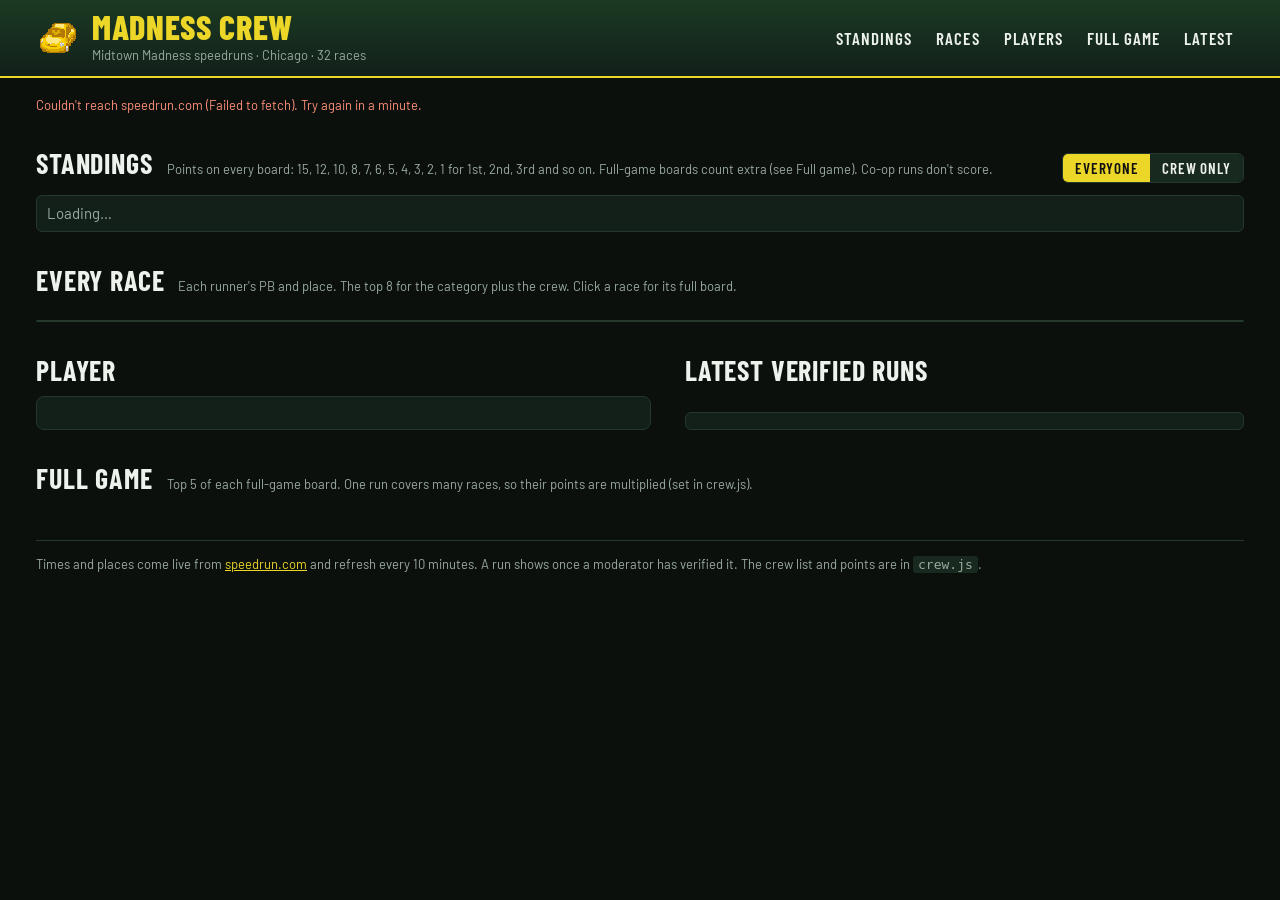
==== CREW_SITE/index.html @ ba0170bf "Add files via upload" ====
<!doctype html>
<html lang="en">
<head>
<meta charset="utf-8">
<meta name="viewport" content="width=device-width, initial-scale=1">
<title>Madness Crew</title>
<meta name="description" content="Midtown Madness speedrun standings, every race's PBs and the latest verified runs, live from speedrun.com.">
<link rel="icon" href="img/trophy-1.png">
<link rel="preconnect" href="https://fonts.googleapis.com">
<link rel="stylesheet" href="https://fonts.googleapis.com/css2?family=Barlow+Condensed:wght@600;700;800&family=Barlow:wght@400;500;600&display=swap">
<link rel="stylesheet" href="style.css">
</head>
<body>
<header class="site-head">
  <div class="wrap head-row">
    <a class="brand" href="#top"><img src="img/trophy-1.png" alt=""><span><b id="site-name">Madness Crew</b><small>Midtown Madness speedruns · Chicago · 32 races</small></span></a>
    <nav aria-label="Sections"><a href="#standings">Standings</a><a href="#races">Races</a><a href="#player">Players</a><a href="#fullgame">Full game</a><a href="#latest">Latest</a></nav>
  </div>
</header>

<main class="wrap" id="top">
  <p class="status" id="status" role="status">Loading the boards from speedrun.com…</p>

  <section id="standings">
    <div class="sec-head">
      <h2>Standings</h2>
      <p class="sub" id="points-rule"></p>
      <div class="seg" role="group" aria-label="Who to show">
        <button type="button" id="show-all" aria-pressed="true">Everyone</button>
        <button type="button" id="show-crew" aria-pressed="false">Crew only</button>
      </div>
    </div>
    <div class="tw"><table id="standings-table"><tbody><tr><td class="loading">Loading…</td></tr></tbody></table></div>
  </section>

  <section id="races">
    <div class="sec-head">
      <h2>Every race</h2>
      <p class="sub">Each runner's PB and place. The top 8 for the category plus the crew. Click a race for its full board.</p>
    </div>
    <div class="tabs" role="tablist" id="cat-tabs"></div>
    <div class="tw"><table class="grid" id="grid"></table></div>
  </section>

  <div class="twocol">
    <section id="player">
      <div class="sec-head"><h2>Player</h2></div>
      <div class="card" id="card"></div>
    </section>
    <section id="latest">
      <div class="sec-head"><h2>Latest verified runs</h2></div>
      <div class="feed" id="feed"></div>
    </section>
  </div>

  <section id="fullgame">
    <div class="sec-head"><h2>Full game</h2><p class="sub">Top 5 of each full-game board. One run covers many races, so their points are multiplied (set in crew.js).</p></div>
    <div class="fg" id="fg"></div>
  </section>

  <footer class="foot">
    Times and places come live from <a href="https://www.speedrun.com/midtown1" rel="noopener">speedrun.com</a> and refresh every 10 minutes. A run shows once a moderator has verified it.
    The crew list and points are in <code>crew.js</code>.
  </footer>
</main>

<script src="crew.js"></script>
<script src="app.js"></script>
</body>
</html>
---- CREW_SITE/style.css ----
/* Madness Crew - MM1's menu colours: dark green panels, yellow titles. One dark look on purpose. */
:root {
  --bg: #0b100d; --panel: #122019; --panel2: #18291f; --line: #24392c; --fg: #eef2ec; --dim: #9aab9f;
  --yellow: #ecd628; --green: #46dc5a; --crew: rgba(236, 214, 40, .12);
  --display: "Barlow Condensed", "Arial Narrow", sans-serif;
  --body: "Barlow", "Segoe UI", system-ui, sans-serif;
  color-scheme: dark;
}
* { box-sizing: border-box; }
html { scroll-behavior: smooth; scroll-padding-top: 76px; }
@media (prefers-reduced-motion: reduce) { html { scroll-behavior: auto; } }
body { margin: 0; background: var(--bg); color: var(--fg); font: 15px/1.45 var(--body); }
a { color: var(--yellow); }
code { font-size: 13px; background: var(--panel2); padding: 1px 5px; border-radius: 3px; }
.wrap { max-width: 1240px; margin: 0 auto; padding-left: max(16px, env(safe-area-inset-left, 0px)); padding-right: max(16px, env(safe-area-inset-right, 0px)); }

.site-head { position: sticky; top: 0; z-index: 5; background: linear-gradient(180deg, #1b3a24, #122019); border-bottom: 2px solid var(--yellow); }
.head-row { display: flex; gap: 10px 20px; align-items: center; justify-content: space-between; flex-wrap: wrap; padding-block: 10px; }
.brand { display: flex; gap: 12px; align-items: center; text-decoration: none; color: var(--fg); }
.brand img { width: 44px; height: auto; image-rendering: pixelated; }
.brand b { display: block; font: 800 clamp(24px, 4vw, 34px)/1 var(--display); letter-spacing: .02em; color: var(--yellow); text-transform: uppercase; }
.brand small { color: var(--dim); font-size: 13px; }
nav { display: flex; gap: 4px; flex-wrap: wrap; }
nav a { font: 600 17px var(--display); letter-spacing: .06em; text-transform: uppercase; color: var(--fg); text-decoration: none; padding: 4px 10px; border-radius: 4px; }
nav a:hover, nav a:focus-visible { background: var(--panel2); outline: none; }

main { padding-block: 18px 56px; display: grid; gap: 34px; }
.status { margin: 0; color: var(--dim); font-size: 13px; }
.status.err { color: #ff8f7a; }
section { display: grid; gap: 12px; min-width: 0; }
.sec-head { display: flex; gap: 6px 14px; align-items: baseline; flex-wrap: wrap; }
h2 { margin: 0; font: 700 28px/1 var(--display); letter-spacing: .03em; text-transform: uppercase; }
.sub { margin: 0; color: var(--dim); font-size: 13px; flex: 1 1 260px; }

.seg { display: inline-flex; border: 1px solid var(--line); border-radius: 6px; overflow: hidden; }
.seg button, .tabs button { font: 600 15px var(--display); letter-spacing: .05em; text-transform: uppercase; color: var(--fg); background: var(--panel2); border: 0; padding: 5px 12px; cursor: pointer; }
.seg button[aria-pressed="true"], .tabs button[aria-selected="true"] { background: var(--yellow); color: #111; }
button:focus-visible, select:focus-visible { outline: 2px solid var(--green); outline-offset: 2px; }
.tabs { display: flex; gap: 6px; flex-wrap: wrap; }
.tabs button { border: 1px solid var(--line); border-radius: 4px; }

.tw { overflow-x: auto; border: 1px solid var(--line); border-radius: 6px; background: var(--panel); }
table { border-collapse: collapse; width: 100%; font-variant-numeric: tabular-nums; }
th, td { padding: 7px 10px; text-align: left; border-bottom: 1px solid var(--line); white-space: nowrap; }
th { font: 600 14px var(--display); letter-spacing: .08em; text-transform: uppercase; color: var(--dim); background: var(--panel2); }
tr:last-child td { border-bottom: none; }
td.num, th.num { text-align: right; }
td.loading { color: var(--dim); }
tr.crew td { background: var(--crew); }
tr.crew td.who { color: var(--yellow); }
.who { display: flex; gap: 8px; align-items: center; font-weight: 600; }
.who button { all: unset; cursor: pointer; }
.who button:hover { text-decoration: underline; }
.who button:focus-visible { outline: 2px solid var(--green); }
.tag { font: 700 11px var(--display); letter-spacing: .1em; text-transform: uppercase; color: #111; background: var(--yellow); border-radius: 3px; padding: 0 5px; }
.av { width: 26px; height: 26px; border-radius: 6px; position: relative; flex: none; display: grid; place-items: center; font: 600 15px var(--display); color: #fff; }
.av img.pic { position: absolute; inset: 0; width: 100%; height: 100%; border-radius: inherit; display: block; object-fit: cover; }
.av img.flag { position: absolute; right: -4px; bottom: -3px; width: 14px; height: auto; border: 1px solid #000; }
.cup { height: 18px; width: auto; image-rendering: pixelated; vertical-align: -4px; }
.cups { display: flex; gap: 10px; align-items: center; }
.cups span { display: inline-flex; gap: 3px; align-items: center; min-width: 34px; }
.rank { font: 600 18px var(--display); color: var(--dim); width: 28px; }
.pts { font: 700 20px var(--display); color: var(--yellow); }
.place { color: var(--dim); font-size: 12px; }

.grid td.cell { text-align: right; }
.grid td.cell .t { display: inline-flex; gap: 4px; align-items: center; justify-content: flex-end; }
.grid td.cell.p1 { color: var(--yellow); font-weight: 600; }
.grid td.empty { color: #4b5c50; text-align: center; }
.grid td.race button { all: unset; cursor: pointer; font-weight: 600; }
.grid td.race button:hover { color: var(--yellow); }
.grid td.race button:focus-visible { outline: 2px solid var(--green); }
.grid td.mode { color: var(--dim); font-size: 13px; }
.grid th.pl .who { justify-content: flex-end; font: 600 13px var(--body); letter-spacing: 0; text-transform: none; color: var(--fg); }
.grid th.pl.crewcol .who { color: var(--yellow); }
.grid tr.open td { background: var(--panel2); }
.grid tr.board-row td { background: var(--bg); padding: 10px 12px 14px; white-space: normal; }
.board { display: grid; gap: 4px; max-width: 520px; }
.board-line { display: grid; grid-template-columns: 34px minmax(0, 1fr) auto auto; gap: 10px; align-items: center; }
.board-line.crew { color: var(--yellow); }
.board-line .when { color: var(--dim); font-size: 12px; }

.twocol { display: grid; gap: 34px; grid-template-columns: minmax(0, 1.1fr) minmax(0, 1fr); }
@media (max-width: 860px) { .twocol { grid-template-columns: 1fr; } }
.card { background: var(--panel); border: 1px solid var(--line); border-radius: 8px; padding: 16px; display: grid; gap: 14px; min-width: 0; }
.card-head { display: flex; gap: 14px; align-items: center; flex-wrap: wrap; }
.card-head .av { width: 72px; height: 72px; border-radius: 12px; font-size: 40px; }
.card-head .av img.flag { right: -6px; bottom: -4px; width: 30px; }
.card-head h3 { margin: 0; font: 700 34px/1 var(--display); }
.card-head .meta { color: var(--dim); }
.card-head select { font: inherit; background: var(--bg); color: var(--fg); border: 1px solid var(--line); border-radius: 4px; padding: 5px 8px; margin-left: auto; max-width: 100%; }
.stats { display: grid; grid-template-columns: repeat(4, minmax(0, 1fr)); gap: 8px; }
.stat { background: var(--panel2); border-radius: 6px; padding: 8px 10px; display: grid; gap: 2px; }
.stat b { font: 700 26px/1 var(--display); color: var(--yellow); font-variant-numeric: tabular-nums; }
.stat span { color: var(--dim); font-size: 12px; text-transform: uppercase; letter-spacing: .06em; }
@media (max-width: 480px) { .stats { grid-template-columns: repeat(2, minmax(0, 1fr)); } }
.card .tw { background: var(--panel2); }

.feed { border: 1px solid var(--line); border-radius: 6px; overflow: hidden; background: var(--panel); }
.feed-row { display: grid; grid-template-columns: auto minmax(0, 1fr) auto; gap: 10px; align-items: center; padding: 8px 12px; border-bottom: 1px solid var(--line); }
.feed-row:last-child { border-bottom: none; }
.feed-row.crew { background: var(--crew); }
.feed-row .what { min-width: 0; overflow: hidden; text-overflow: ellipsis; white-space: nowrap; }
.feed-row .what small { color: var(--dim); }
.feed-row .tm { font-variant-numeric: tabular-nums; font-weight: 600; display: inline-flex; gap: 6px; align-items: center; }

.fg { display: grid; gap: 14px; grid-template-columns: repeat(auto-fit, minmax(260px, 1fr)); }
.fg-card { background: var(--panel); border: 1px solid var(--line); border-radius: 8px; padding: 12px 14px; display: grid; gap: 6px; align-content: start; }
.fg-card h3 { margin: 0 0 4px; font: 700 20px var(--display); text-transform: uppercase; letter-spacing: .03em; }
.fg-line { display: grid; grid-template-columns: 34px minmax(0, 1fr) auto; gap: 8px; align-items: center; }
.fg-line.crew { color: var(--yellow); }
.fg-line .tm { font-variant-numeric: tabular-nums; }
.none { color: var(--dim); font-size: 14px; }

.foot { color: var(--dim); font-size: 13px; border-top: 1px solid var(--line); padding-top: 14px; }
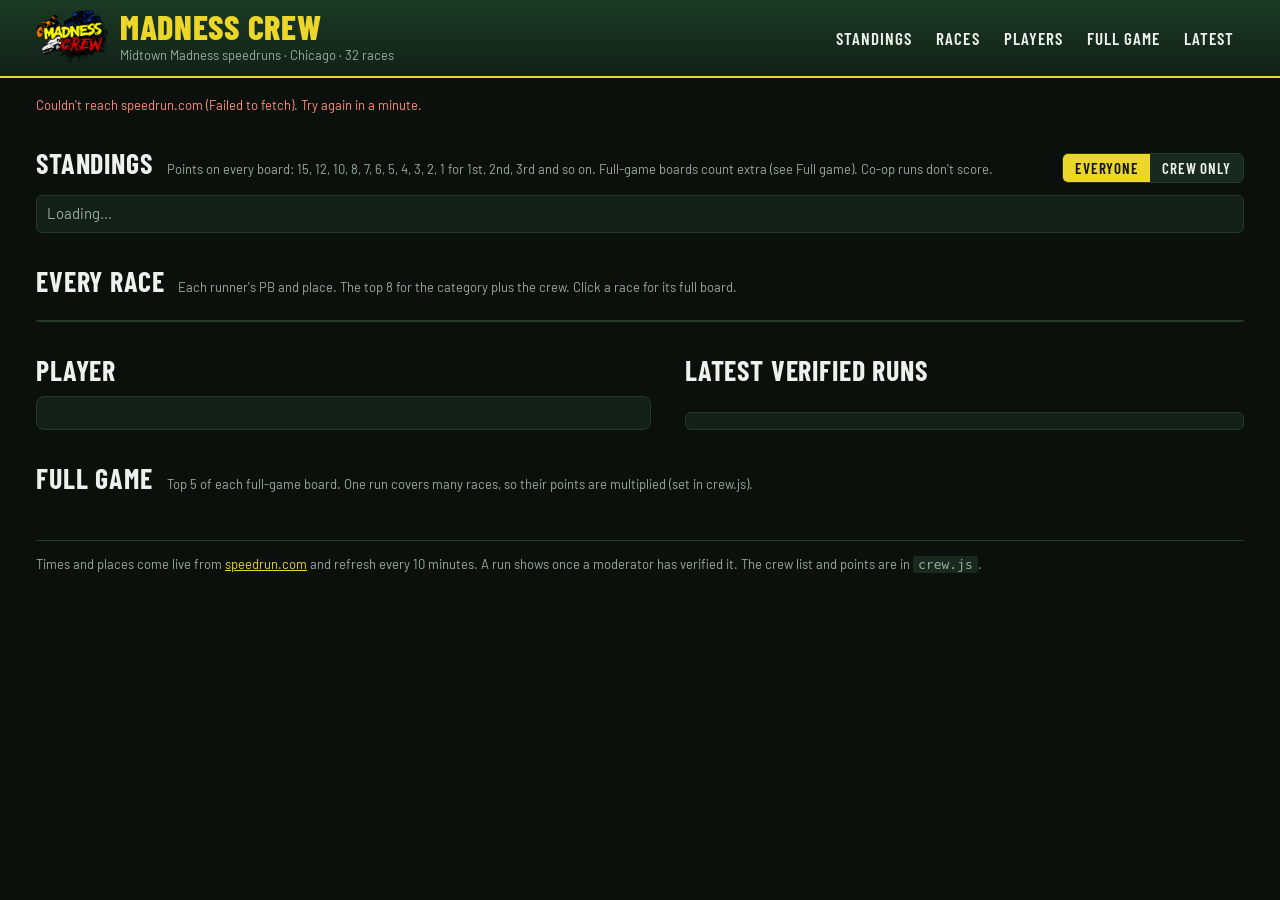
==== commit d064aae5: "Add files via upload" ====
--- a/CREW_SITE/index.html
+++ b/CREW_SITE/index.html
@@ -1,70 +1,77 @@
-<!doctype html>
-<html lang="en">
-<head>
-<meta charset="utf-8">
-<meta name="viewport" content="width=device-width, initial-scale=1">
-<title>Madness Crew</title>
-<meta name="description" content="Midtown Madness speedrun standings, every race's PBs and the latest verified runs, live from speedrun.com.">
-<link rel="icon" href="img/trophy-1.png">
-<link rel="preconnect" href="https://fonts.googleapis.com">
-<link rel="stylesheet" href="https://fonts.googleapis.com/css2?family=Barlow+Condensed:wght@600;700;800&family=Barlow:wght@400;500;600&display=swap">
-<link rel="stylesheet" href="style.css">
-</head>
-<body>
-<header class="site-head">
-  <div class="wrap head-row">
-    <a class="brand" href="#top"><img src="img/trophy-1.png" alt=""><span><b id="site-name">Madness Crew</b><small>Midtown Madness speedruns · Chicago · 32 races</small></span></a>
-    <nav aria-label="Sections"><a href="#standings">Standings</a><a href="#races">Races</a><a href="#player">Players</a><a href="#fullgame">Full game</a><a href="#latest">Latest</a></nav>
-  </div>
-</header>
-
-<main class="wrap" id="top">
-  <p class="status" id="status" role="status">Loading the boards from speedrun.com…</p>
-
-  <section id="standings">
-    <div class="sec-head">
-      <h2>Standings</h2>
-      <p class="sub" id="points-rule"></p>
-      <div class="seg" role="group" aria-label="Who to show">
-        <button type="button" id="show-all" aria-pressed="true">Everyone</button>
-        <button type="button" id="show-crew" aria-pressed="false">Crew only</button>
-      </div>
-    </div>
-    <div class="tw"><table id="standings-table"><tbody><tr><td class="loading">Loading…</td></tr></tbody></table></div>
-  </section>
-
-  <section id="races">
-    <div class="sec-head">
-      <h2>Every race</h2>
-      <p class="sub">Each runner's PB and place. The top 8 for the category plus the crew. Click a race for its full board.</p>
-    </div>
-    <div class="tabs" role="tablist" id="cat-tabs"></div>
-    <div class="tw"><table class="grid" id="grid"></table></div>
-  </section>
-
-  <div class="twocol">
-    <section id="player">
-      <div class="sec-head"><h2>Player</h2></div>
-      <div class="card" id="card"></div>
-    </section>
-    <section id="latest">
-      <div class="sec-head"><h2>Latest verified runs</h2></div>
-      <div class="feed" id="feed"></div>
-    </section>
-  </div>
-
-  <section id="fullgame">
-    <div class="sec-head"><h2>Full game</h2><p class="sub">Top 5 of each full-game board. One run covers many races, so their points are multiplied (set in crew.js).</p></div>
-    <div class="fg" id="fg"></div>
-  </section>
-
-  <footer class="foot">
-    Times and places come live from <a href="https://www.speedrun.com/midtown1" rel="noopener">speedrun.com</a> and refresh every 10 minutes. A run shows once a moderator has verified it.
-    The crew list and points are in <code>crew.js</code>.
-  </footer>
-</main>
-
-<script src="crew.js"></script>
-<script src="app.js"></script>
-</body>
-</html>
+<!doctype html>
+<html lang="en">
+<head>
+<meta charset="utf-8">
+<meta name="viewport" content="width=device-width, initial-scale=1">
+<title>Madness Crew</title>
+<meta name="description" content="Midtown Madness speedrun standings, every race's PBs and the latest verified runs, live from speedrun.com.">
+<link rel="icon" href="img/logo.png">
+<link rel="preconnect" href="https://fonts.googleapis.com">
+<link rel="stylesheet" href="https://fonts.googleapis.com/css2?family=Barlow+Condensed:wght@600;700;800&family=Barlow:wght@400;500;600&display=swap">
+<script>
+  // load style.css, crew.js and app.js fresh at least every 10 minutes, so a change on GitHub
+  // reaches everyone without a hard refresh (browsers otherwise keep their old copies)
+  window.FRESH = Math.floor(Date.now() / 600000);
+  document.write('<link rel="stylesheet" href="style.css?t=' + window.FRESH + '">');
+</script>
+</head>
+<body>
+<header class="site-head">
+  <div class="wrap head-row">
+    <a class="brand" href="#top"><img src="img/logo.png" alt="Madness Crew logo"><span><b id="site-name">Madness Crew</b><small>Midtown Madness speedruns · Chicago · 32 races</small></span></a>
+    <nav aria-label="Sections"><a href="#standings">Standings</a><a href="#races">Races</a><a href="#player">Players</a><a href="#fullgame">Full game</a><a href="#latest">Latest</a></nav>
+  </div>
+</header>
+
+<main class="wrap" id="top">
+  <p class="status" id="status" role="status">Loading the boards from speedrun.com…</p>
+
+  <section id="standings">
+    <div class="sec-head">
+      <h2>Standings</h2>
+      <p class="sub" id="points-rule"></p>
+      <div class="seg" role="group" aria-label="Who to show">
+        <button type="button" id="show-all" aria-pressed="true">Everyone</button>
+        <button type="button" id="show-crew" aria-pressed="false">Crew only</button>
+      </div>
+    </div>
+    <div class="tw"><table id="standings-table"><tbody><tr><td class="loading">Loading…</td></tr></tbody></table></div>
+  </section>
+
+  <section id="races">
+    <div class="sec-head">
+      <h2>Every race</h2>
+      <p class="sub">Each runner's PB and place. The top 8 for the category plus the crew. Click a race for its full board.</p>
+    </div>
+    <div class="tabs" role="tablist" id="cat-tabs"></div>
+    <div class="tw"><table class="grid" id="grid"></table></div>
+  </section>
+
+  <div class="twocol">
+    <section id="player">
+      <div class="sec-head"><h2>Player</h2></div>
+      <div class="card" id="card"></div>
+    </section>
+    <section id="latest">
+      <div class="sec-head"><h2>Latest verified runs</h2></div>
+      <div class="feed" id="feed"></div>
+    </section>
+  </div>
+
+  <section id="fullgame">
+    <div class="sec-head"><h2>Full game</h2><p class="sub">Top 5 of each full-game board. One run covers many races, so their points are multiplied (set in crew.js).</p></div>
+    <div class="fg" id="fg"></div>
+  </section>
+
+  <footer class="foot">
+    Times and places come live from <a href="https://www.speedrun.com/midtown1" rel="noopener">speedrun.com</a> and refresh every 10 minutes. A run shows once a moderator has verified it.
+    The crew list and points are in <code>crew.js</code>.
+  </footer>
+</main>
+
+<script>
+  document.write('<script src="crew.js?t=' + window.FRESH + '"><\/script>');
+  document.write('<script src="app.js?t=' + window.FRESH + '"><\/script>');
+</script>
+</body>
+</html>
--- a/CREW_SITE/style.css
+++ b/CREW_SITE/style.css
@@ -1,115 +1,115 @@
-/* Madness Crew - MM1's menu colours: dark green panels, yellow titles. One dark look on purpose. */
-:root {
-  --bg: #0b100d; --panel: #122019; --panel2: #18291f; --line: #24392c; --fg: #eef2ec; --dim: #9aab9f;
-  --yellow: #ecd628; --green: #46dc5a; --crew: rgba(236, 214, 40, .12);
-  --display: "Barlow Condensed", "Arial Narrow", sans-serif;
-  --body: "Barlow", "Segoe UI", system-ui, sans-serif;
-  color-scheme: dark;
-}
-* { box-sizing: border-box; }
-html { scroll-behavior: smooth; scroll-padding-top: 76px; }
-@media (prefers-reduced-motion: reduce) { html { scroll-behavior: auto; } }
-body { margin: 0; background: var(--bg); color: var(--fg); font: 15px/1.45 var(--body); }
-a { color: var(--yellow); }
-code { font-size: 13px; background: var(--panel2); padding: 1px 5px; border-radius: 3px; }
-.wrap { max-width: 1240px; margin: 0 auto; padding-left: max(16px, env(safe-area-inset-left, 0px)); padding-right: max(16px, env(safe-area-inset-right, 0px)); }
-
-.site-head { position: sticky; top: 0; z-index: 5; background: linear-gradient(180deg, #1b3a24, #122019); border-bottom: 2px solid var(--yellow); }
-.head-row { display: flex; gap: 10px 20px; align-items: center; justify-content: space-between; flex-wrap: wrap; padding-block: 10px; }
-.brand { display: flex; gap: 12px; align-items: center; text-decoration: none; color: var(--fg); }
-.brand img { width: 44px; height: auto; image-rendering: pixelated; }
-.brand b { display: block; font: 800 clamp(24px, 4vw, 34px)/1 var(--display); letter-spacing: .02em; color: var(--yellow); text-transform: uppercase; }
-.brand small { color: var(--dim); font-size: 13px; }
-nav { display: flex; gap: 4px; flex-wrap: wrap; }
-nav a { font: 600 17px var(--display); letter-spacing: .06em; text-transform: uppercase; color: var(--fg); text-decoration: none; padding: 4px 10px; border-radius: 4px; }
-nav a:hover, nav a:focus-visible { background: var(--panel2); outline: none; }
-
-main { padding-block: 18px 56px; display: grid; gap: 34px; }
-.status { margin: 0; color: var(--dim); font-size: 13px; }
-.status.err { color: #ff8f7a; }
-section { display: grid; gap: 12px; min-width: 0; }
-.sec-head { display: flex; gap: 6px 14px; align-items: baseline; flex-wrap: wrap; }
-h2 { margin: 0; font: 700 28px/1 var(--display); letter-spacing: .03em; text-transform: uppercase; }
-.sub { margin: 0; color: var(--dim); font-size: 13px; flex: 1 1 260px; }
-
-.seg { display: inline-flex; border: 1px solid var(--line); border-radius: 6px; overflow: hidden; }
-.seg button, .tabs button { font: 600 15px var(--display); letter-spacing: .05em; text-transform: uppercase; color: var(--fg); background: var(--panel2); border: 0; padding: 5px 12px; cursor: pointer; }
-.seg button[aria-pressed="true"], .tabs button[aria-selected="true"] { background: var(--yellow); color: #111; }
-button:focus-visible, select:focus-visible { outline: 2px solid var(--green); outline-offset: 2px; }
-.tabs { display: flex; gap: 6px; flex-wrap: wrap; }
-.tabs button { border: 1px solid var(--line); border-radius: 4px; }
-
-.tw { overflow-x: auto; border: 1px solid var(--line); border-radius: 6px; background: var(--panel); }
-table { border-collapse: collapse; width: 100%; font-variant-numeric: tabular-nums; }
-th, td { padding: 7px 10px; text-align: left; border-bottom: 1px solid var(--line); white-space: nowrap; }
-th { font: 600 14px var(--display); letter-spacing: .08em; text-transform: uppercase; color: var(--dim); background: var(--panel2); }
-tr:last-child td { border-bottom: none; }
-td.num, th.num { text-align: right; }
-td.loading { color: var(--dim); }
-tr.crew td { background: var(--crew); }
-tr.crew td.who { color: var(--yellow); }
-.who { display: flex; gap: 8px; align-items: center; font-weight: 600; }
-.who button { all: unset; cursor: pointer; }
-.who button:hover { text-decoration: underline; }
-.who button:focus-visible { outline: 2px solid var(--green); }
-.tag { font: 700 11px var(--display); letter-spacing: .1em; text-transform: uppercase; color: #111; background: var(--yellow); border-radius: 3px; padding: 0 5px; }
-.av { width: 26px; height: 26px; border-radius: 6px; position: relative; flex: none; display: grid; place-items: center; font: 600 15px var(--display); color: #fff; }
-.av img.pic { position: absolute; inset: 0; width: 100%; height: 100%; border-radius: inherit; display: block; object-fit: cover; }
-.av img.flag { position: absolute; right: -4px; bottom: -3px; width: 14px; height: auto; border: 1px solid #000; }
-.cup { height: 18px; width: auto; image-rendering: pixelated; vertical-align: -4px; }
-.cups { display: flex; gap: 10px; align-items: center; }
-.cups span { display: inline-flex; gap: 3px; align-items: center; min-width: 34px; }
-.rank { font: 600 18px var(--display); color: var(--dim); width: 28px; }
-.pts { font: 700 20px var(--display); color: var(--yellow); }
-.place { color: var(--dim); font-size: 12px; }
-
-.grid td.cell { text-align: right; }
-.grid td.cell .t { display: inline-flex; gap: 4px; align-items: center; justify-content: flex-end; }
-.grid td.cell.p1 { color: var(--yellow); font-weight: 600; }
-.grid td.empty { color: #4b5c50; text-align: center; }
-.grid td.race button { all: unset; cursor: pointer; font-weight: 600; }
-.grid td.race button:hover { color: var(--yellow); }
-.grid td.race button:focus-visible { outline: 2px solid var(--green); }
-.grid td.mode { color: var(--dim); font-size: 13px; }
-.grid th.pl .who { justify-content: flex-end; font: 600 13px var(--body); letter-spacing: 0; text-transform: none; color: var(--fg); }
-.grid th.pl.crewcol .who { color: var(--yellow); }
-.grid tr.open td { background: var(--panel2); }
-.grid tr.board-row td { background: var(--bg); padding: 10px 12px 14px; white-space: normal; }
-.board { display: grid; gap: 4px; max-width: 520px; }
-.board-line { display: grid; grid-template-columns: 34px minmax(0, 1fr) auto auto; gap: 10px; align-items: center; }
-.board-line.crew { color: var(--yellow); }
-.board-line .when { color: var(--dim); font-size: 12px; }
-
-.twocol { display: grid; gap: 34px; grid-template-columns: minmax(0, 1.1fr) minmax(0, 1fr); }
-@media (max-width: 860px) { .twocol { grid-template-columns: 1fr; } }
-.card { background: var(--panel); border: 1px solid var(--line); border-radius: 8px; padding: 16px; display: grid; gap: 14px; min-width: 0; }
-.card-head { display: flex; gap: 14px; align-items: center; flex-wrap: wrap; }
-.card-head .av { width: 72px; height: 72px; border-radius: 12px; font-size: 40px; }
-.card-head .av img.flag { right: -6px; bottom: -4px; width: 30px; }
-.card-head h3 { margin: 0; font: 700 34px/1 var(--display); }
-.card-head .meta { color: var(--dim); }
-.card-head select { font: inherit; background: var(--bg); color: var(--fg); border: 1px solid var(--line); border-radius: 4px; padding: 5px 8px; margin-left: auto; max-width: 100%; }
-.stats { display: grid; grid-template-columns: repeat(4, minmax(0, 1fr)); gap: 8px; }
-.stat { background: var(--panel2); border-radius: 6px; padding: 8px 10px; display: grid; gap: 2px; }
-.stat b { font: 700 26px/1 var(--display); color: var(--yellow); font-variant-numeric: tabular-nums; }
-.stat span { color: var(--dim); font-size: 12px; text-transform: uppercase; letter-spacing: .06em; }
-@media (max-width: 480px) { .stats { grid-template-columns: repeat(2, minmax(0, 1fr)); } }
-.card .tw { background: var(--panel2); }
-
-.feed { border: 1px solid var(--line); border-radius: 6px; overflow: hidden; background: var(--panel); }
-.feed-row { display: grid; grid-template-columns: auto minmax(0, 1fr) auto; gap: 10px; align-items: center; padding: 8px 12px; border-bottom: 1px solid var(--line); }
-.feed-row:last-child { border-bottom: none; }
-.feed-row.crew { background: var(--crew); }
-.feed-row .what { min-width: 0; overflow: hidden; text-overflow: ellipsis; white-space: nowrap; }
-.feed-row .what small { color: var(--dim); }
-.feed-row .tm { font-variant-numeric: tabular-nums; font-weight: 600; display: inline-flex; gap: 6px; align-items: center; }
-
-.fg { display: grid; gap: 14px; grid-template-columns: repeat(auto-fit, minmax(260px, 1fr)); }
-.fg-card { background: var(--panel); border: 1px solid var(--line); border-radius: 8px; padding: 12px 14px; display: grid; gap: 6px; align-content: start; }
-.fg-card h3 { margin: 0 0 4px; font: 700 20px var(--display); text-transform: uppercase; letter-spacing: .03em; }
-.fg-line { display: grid; grid-template-columns: 34px minmax(0, 1fr) auto; gap: 8px; align-items: center; }
-.fg-line.crew { color: var(--yellow); }
-.fg-line .tm { font-variant-numeric: tabular-nums; }
-.none { color: var(--dim); font-size: 14px; }
-
-.foot { color: var(--dim); font-size: 13px; border-top: 1px solid var(--line); padding-top: 14px; }
+/* Madness Crew - MM1's menu colours: dark green panels, yellow titles. One dark look on purpose. */
+:root {
+  --bg: #0b100d; --panel: #122019; --panel2: #18291f; --line: #24392c; --fg: #eef2ec; --dim: #9aab9f;
+  --yellow: #ecd628; --green: #46dc5a; --crew: rgba(236, 214, 40, .12);
+  --display: "Barlow Condensed", "Arial Narrow", sans-serif;
+  --body: "Barlow", "Segoe UI", system-ui, sans-serif;
+  color-scheme: dark;
+}
+* { box-sizing: border-box; }
+html { scroll-behavior: smooth; scroll-padding-top: 76px; }
+@media (prefers-reduced-motion: reduce) { html { scroll-behavior: auto; } }
+body { margin: 0; background: var(--bg); color: var(--fg); font: 15px/1.45 var(--body); }
+a { color: var(--yellow); }
+code { font-size: 13px; background: var(--panel2); padding: 1px 5px; border-radius: 3px; }
+.wrap { max-width: 1240px; margin: 0 auto; padding-left: max(16px, env(safe-area-inset-left, 0px)); padding-right: max(16px, env(safe-area-inset-right, 0px)); }
+
+.site-head { position: sticky; top: 0; z-index: 5; background: linear-gradient(180deg, #1b3a24, #122019); border-bottom: 2px solid var(--yellow); }
+.head-row { display: flex; gap: 10px 20px; align-items: center; justify-content: space-between; flex-wrap: wrap; padding-block: 10px; }
+.brand { display: flex; gap: 12px; align-items: center; text-decoration: none; color: var(--fg); }
+.brand img { height: 56px; width: auto; }
+.crewbadge { height: 20px; width: auto; vertical-align: -5px; flex: none; }
+.brand b { display: block; font: 800 clamp(24px, 4vw, 34px)/1 var(--display); letter-spacing: .02em; color: var(--yellow); text-transform: uppercase; }
+.brand small { color: var(--dim); font-size: 13px; }
+nav { display: flex; gap: 4px; flex-wrap: wrap; }
+nav a { font: 600 17px var(--display); letter-spacing: .06em; text-transform: uppercase; color: var(--fg); text-decoration: none; padding: 4px 10px; border-radius: 4px; }
+nav a:hover, nav a:focus-visible { background: var(--panel2); outline: none; }
+
+main { padding-block: 18px 56px; display: grid; gap: 34px; }
+.status { margin: 0; color: var(--dim); font-size: 13px; }
+.status.err { color: #ff8f7a; }
+section { display: grid; gap: 12px; min-width: 0; }
+.sec-head { display: flex; gap: 6px 14px; align-items: baseline; flex-wrap: wrap; }
+h2 { margin: 0; font: 700 28px/1 var(--display); letter-spacing: .03em; text-transform: uppercase; }
+.sub { margin: 0; color: var(--dim); font-size: 13px; flex: 1 1 260px; }
+
+.seg { display: inline-flex; border: 1px solid var(--line); border-radius: 6px; overflow: hidden; }
+.seg button, .tabs button { font: 600 15px var(--display); letter-spacing: .05em; text-transform: uppercase; color: var(--fg); background: var(--panel2); border: 0; padding: 5px 12px; cursor: pointer; }
+.seg button[aria-pressed="true"], .tabs button[aria-selected="true"] { background: var(--yellow); color: #111; }
+button:focus-visible, select:focus-visible { outline: 2px solid var(--green); outline-offset: 2px; }
+.tabs { display: flex; gap: 6px; flex-wrap: wrap; }
+.tabs button { border: 1px solid var(--line); border-radius: 4px; }
+
+.tw { overflow-x: auto; border: 1px solid var(--line); border-radius: 6px; background: var(--panel); }
+table { border-collapse: collapse; width: 100%; font-variant-numeric: tabular-nums; }
+th, td { padding: 7px 10px; text-align: left; border-bottom: 1px solid var(--line); white-space: nowrap; }
+th { font: 600 14px var(--display); letter-spacing: .08em; text-transform: uppercase; color: var(--dim); background: var(--panel2); }
+tr:last-child td { border-bottom: none; }
+td.num, th.num { text-align: right; }
+td.loading { color: var(--dim); }
+tr.crew td { background: var(--crew); }
+tr.crew td.who { color: var(--yellow); }
+.who { display: flex; gap: 8px; align-items: center; font-weight: 600; }
+.who button { all: unset; cursor: pointer; }
+.who button:hover { text-decoration: underline; }
+.who button:focus-visible { outline: 2px solid var(--green); }
+.av { width: 26px; height: 26px; border-radius: 6px; position: relative; flex: none; display: grid; place-items: center; font: 600 15px var(--display); color: #fff; }
+.av img.pic { position: absolute; inset: 0; width: 100%; height: 100%; border-radius: inherit; display: block; object-fit: cover; }
+.av img.flag { position: absolute; right: -4px; bottom: -3px; width: 14px; height: auto; border: 1px solid #000; }
+.cup { height: 18px; width: auto; image-rendering: pixelated; vertical-align: -4px; }
+.cups { display: flex; gap: 10px; align-items: center; }
+.cups span { display: inline-flex; gap: 3px; align-items: center; min-width: 34px; }
+.rank { font: 600 18px var(--display); color: var(--dim); width: 28px; }
+.pts { font: 700 20px var(--display); color: var(--yellow); }
+.place { color: var(--dim); font-size: 12px; }
+
+.grid td.cell { text-align: right; }
+.grid td.cell .t { display: inline-flex; gap: 4px; align-items: center; justify-content: flex-end; }
+.grid td.cell.p1 { color: var(--yellow); font-weight: 600; }
+.grid td.empty { color: #4b5c50; text-align: center; }
+.grid td.race button { all: unset; cursor: pointer; font-weight: 600; }
+.grid td.race button:hover { color: var(--yellow); }
+.grid td.race button:focus-visible { outline: 2px solid var(--green); }
+.grid td.mode { color: var(--dim); font-size: 13px; }
+.grid th.pl .who { justify-content: flex-end; font: 600 13px var(--body); letter-spacing: 0; text-transform: none; color: var(--fg); }
+.grid th.pl.crewcol .who { color: var(--yellow); }
+.grid tr.open td { background: var(--panel2); }
+.grid tr.board-row td { background: var(--bg); padding: 10px 12px 14px; white-space: normal; }
+.board { display: grid; gap: 4px; max-width: 520px; }
+.board-line { display: grid; grid-template-columns: 34px minmax(0, 1fr) auto auto; gap: 10px; align-items: center; }
+.board-line.crew { color: var(--yellow); }
+.board-line .when { color: var(--dim); font-size: 12px; }
+
+.twocol { display: grid; gap: 34px; grid-template-columns: minmax(0, 1.1fr) minmax(0, 1fr); }
+@media (max-width: 860px) { .twocol { grid-template-columns: 1fr; } }
+.card { background: var(--panel); border: 1px solid var(--line); border-radius: 8px; padding: 16px; display: grid; gap: 14px; min-width: 0; }
+.card-head { display: flex; gap: 14px; align-items: center; flex-wrap: wrap; }
+.card-head .av { width: 72px; height: 72px; border-radius: 12px; font-size: 40px; }
+.card-head .av img.flag { right: -6px; bottom: -4px; width: 30px; }
+.card-head h3 { margin: 0; font: 700 34px/1 var(--display); }
+.card-head .meta { color: var(--dim); }
+.card-head select { font: inherit; background: var(--bg); color: var(--fg); border: 1px solid var(--line); border-radius: 4px; padding: 5px 8px; margin-left: auto; max-width: 100%; }
+.stats { display: grid; grid-template-columns: repeat(4, minmax(0, 1fr)); gap: 8px; }
+.stat { background: var(--panel2); border-radius: 6px; padding: 8px 10px; display: grid; gap: 2px; }
+.stat b { font: 700 26px/1 var(--display); color: var(--yellow); font-variant-numeric: tabular-nums; }
+.stat span { color: var(--dim); font-size: 12px; text-transform: uppercase; letter-spacing: .06em; }
+@media (max-width: 480px) { .stats { grid-template-columns: repeat(2, minmax(0, 1fr)); } }
+.card .tw { background: var(--panel2); }
+
+.feed { border: 1px solid var(--line); border-radius: 6px; overflow: hidden; background: var(--panel); }
+.feed-row { display: grid; grid-template-columns: auto minmax(0, 1fr) auto; gap: 10px; align-items: center; padding: 8px 12px; border-bottom: 1px solid var(--line); }
+.feed-row:last-child { border-bottom: none; }
+.feed-row.crew { background: var(--crew); }
+.feed-row .what { min-width: 0; overflow: hidden; text-overflow: ellipsis; white-space: nowrap; }
+.feed-row .what small { color: var(--dim); }
+.feed-row .tm { font-variant-numeric: tabular-nums; font-weight: 600; display: inline-flex; gap: 6px; align-items: center; }
+
+.fg { display: grid; gap: 14px; grid-template-columns: repeat(auto-fit, minmax(260px, 1fr)); }
+.fg-card { background: var(--panel); border: 1px solid var(--line); border-radius: 8px; padding: 12px 14px; display: grid; gap: 6px; align-content: start; }
+.fg-card h3 { margin: 0 0 4px; font: 700 20px var(--display); text-transform: uppercase; letter-spacing: .03em; }
+.fg-line { display: grid; grid-template-columns: 34px minmax(0, 1fr) auto; gap: 8px; align-items: center; }
+.fg-line.crew { color: var(--yellow); }
+.fg-line .tm { font-variant-numeric: tabular-nums; }
+.none { color: var(--dim); font-size: 14px; }
+
+.foot { color: var(--dim); font-size: 13px; border-top: 1px solid var(--line); padding-top: 14px; }
